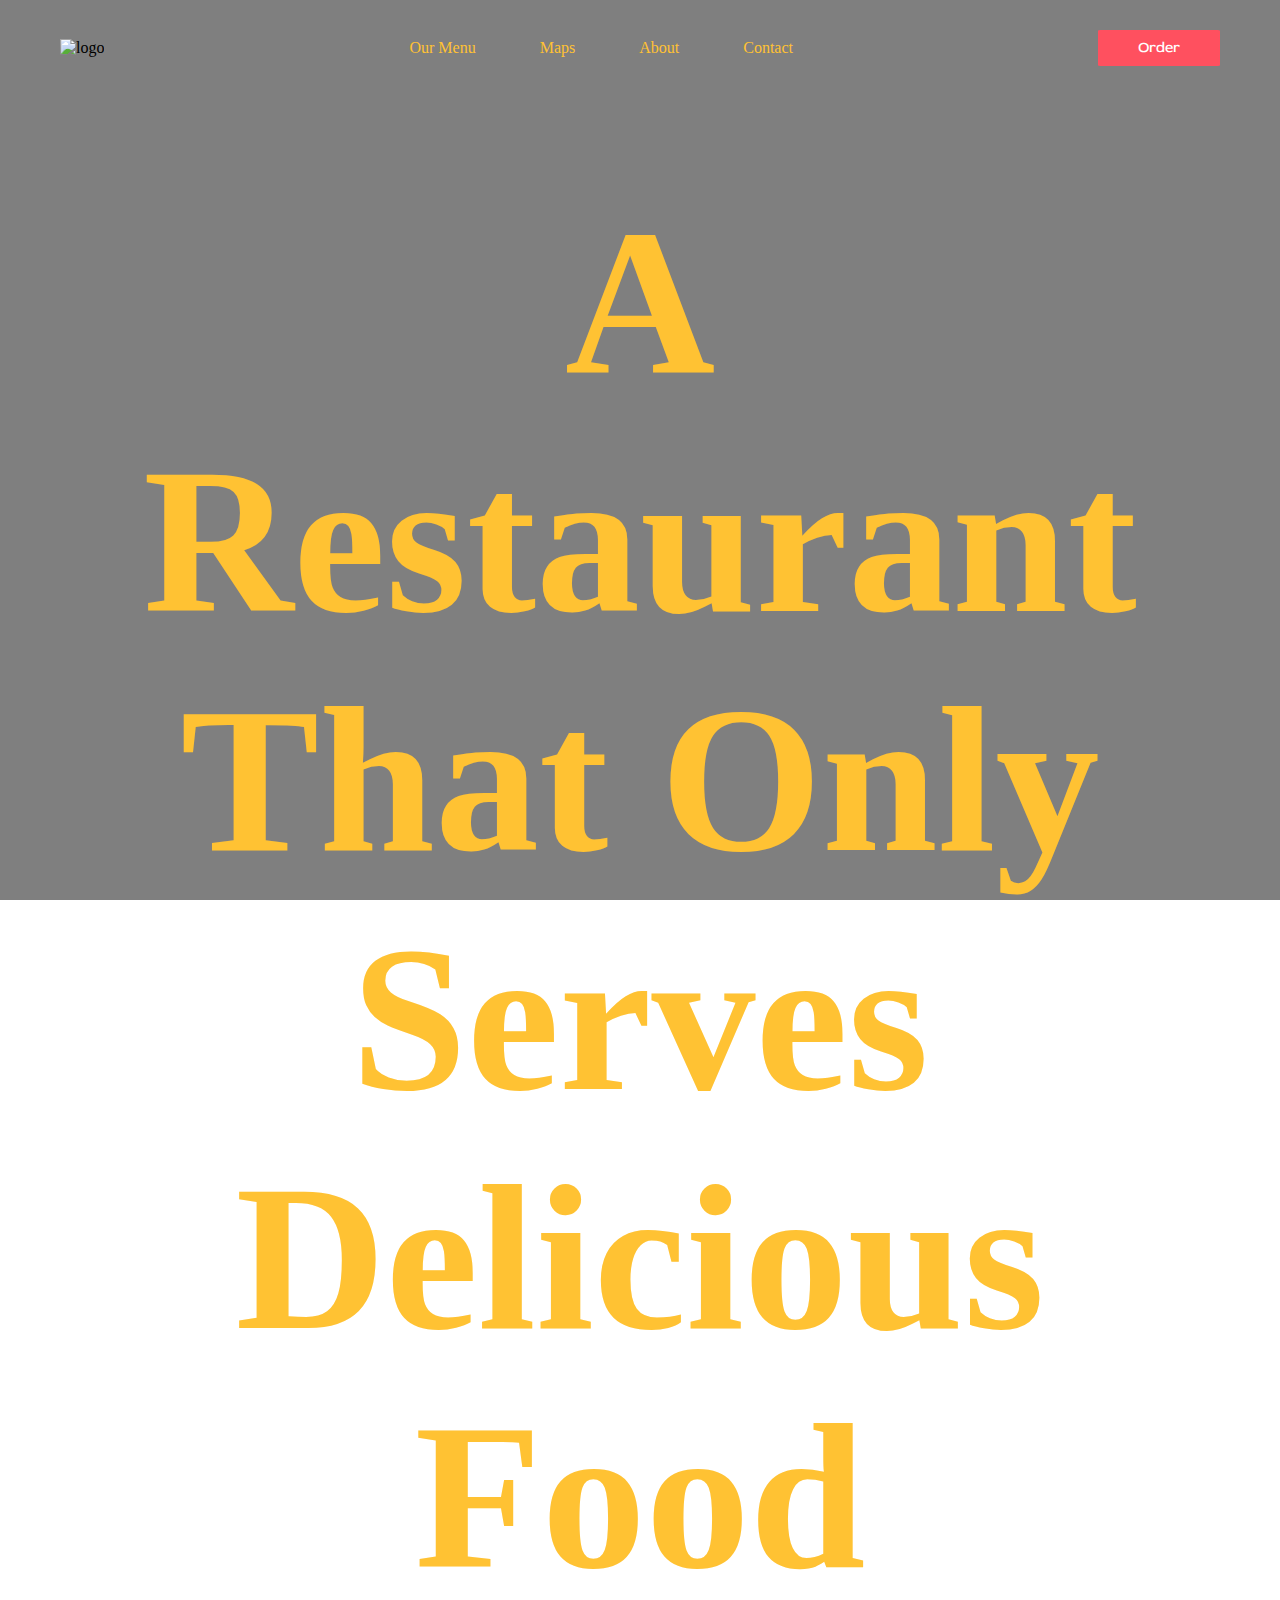
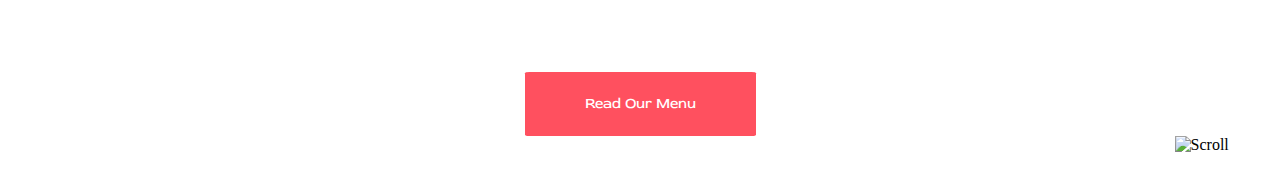
==== index.html @ 2f58c25a "pw assignment 3 feb" ====
<!DOCTYPE html>
<html lang="en">
<head>
  <meta charset="UTF-8">
  <meta name="viewport" content="width=device-width, initial-scale=1.0">
  <title>Project 3</title>
  <link rel="stylesheet" href="style.css">
<!-- Red Rose Font -->
<link rel="preconnect" href="https://fonts.googleapis.com" />
<link rel="preconnect" href="https://fonts.gstatic.com" crossorigin />
<link
  href="https://fonts.googleapis.com/css2?family=Red+Rose:wght@300;400;500;600;700&display=swap"
  rel="stylesheet"
/>
</head>
<body>
  <!-- project start -->
  <div class="container">
    <!-- section -->
    <section aria-label="navbar">
      <nav class="navbar">
        <div class="logo">
          <img src="image/white-logo.png" alt="logo">
        </div>
        <div class="list">
          <ul>
            <li class="list-item">Our Menu</li>
            <li class="list-item">Maps</li>
            <li class="list-item">About</li>
            <li class="list-item">Contact</li>
          </ul>
        </div>
          <button class="button-small">Order</button>
      </nav>
    </section>
    <!-- hero section -->
    <section aria-label="hero">
      <div class="hero">
        <div class="hero-heading">
          <h1>A Restaurant That Only Serves Delicious Food</h1>
        </div>
          <button class="button-large">Read Our Menu</button>
        <div class="bottom">
          <img src="image/scrool.png" alt="Scroll ">
        </div>
      </div>
    </section>
  </div>
</body>
</html>
---- style.css ----
*{
  padding: 0;
  margin: 0;
  box-sizing: border-box;
}
body{
  height: 100%;
  width: 100%;
  background-image:linear-gradient(rgba(0,0,0,0.5),rgba(0,0,0,0.5)) ,url(image/pexels-maxyne-barcel-10402282\ 1.png);
  /* filter: brightness(0.5); */
  background-size: cover;
  background-attachment: fixed;
  border-radius: 5%;
}
.navbar{
  display: flex;
  justify-content: space-between;
  align-items: center;
  /* line-height: 20px; */
  padding: 0 60px 0 60px;
  margin-top: 30px;
}
.logo{
  cursor: pointer;
}
ul{
  display: flex;
  align-items: center;
  font-style: none;
  gap: 64px;
  color: #ffc233;
}
ul li{
  text-decoration: none;
  list-style: none;
}
.button-small{
  padding: 3px 40px;
  font-weight: 700px;
  background-color: #ff505f;
  border: none;
  color: white;
  border-radius: 2%;
  font-size: 15px;
  line-height: 30px;
  font-style: normal;
  cursor: pointer;
  font-family: "Red Rose";
}
.hero {
  max-width: 1100px;
  margin: 0 auto;
  text-align: center;
  margin-top: 117px;
}
.hero-heading{
  font-size: 104px;
  font-weight: 300;
  color: #ffc233;
}

 .button-large{
  padding: 12px 60px;
  font-weight: 500px;
  background-color: #ff505f;
  font-family: "Red Rose";
  border: none;
  color: white;
  border-radius: 2%;
  font-size: 15px;
  line-height: 40px;
  font-style: normal;
  cursor: pointer;
  margin-top: 5%;
} 
.bottom{
  position: absolute;
  padding-bottom: 20px;
  right: 4%;
}
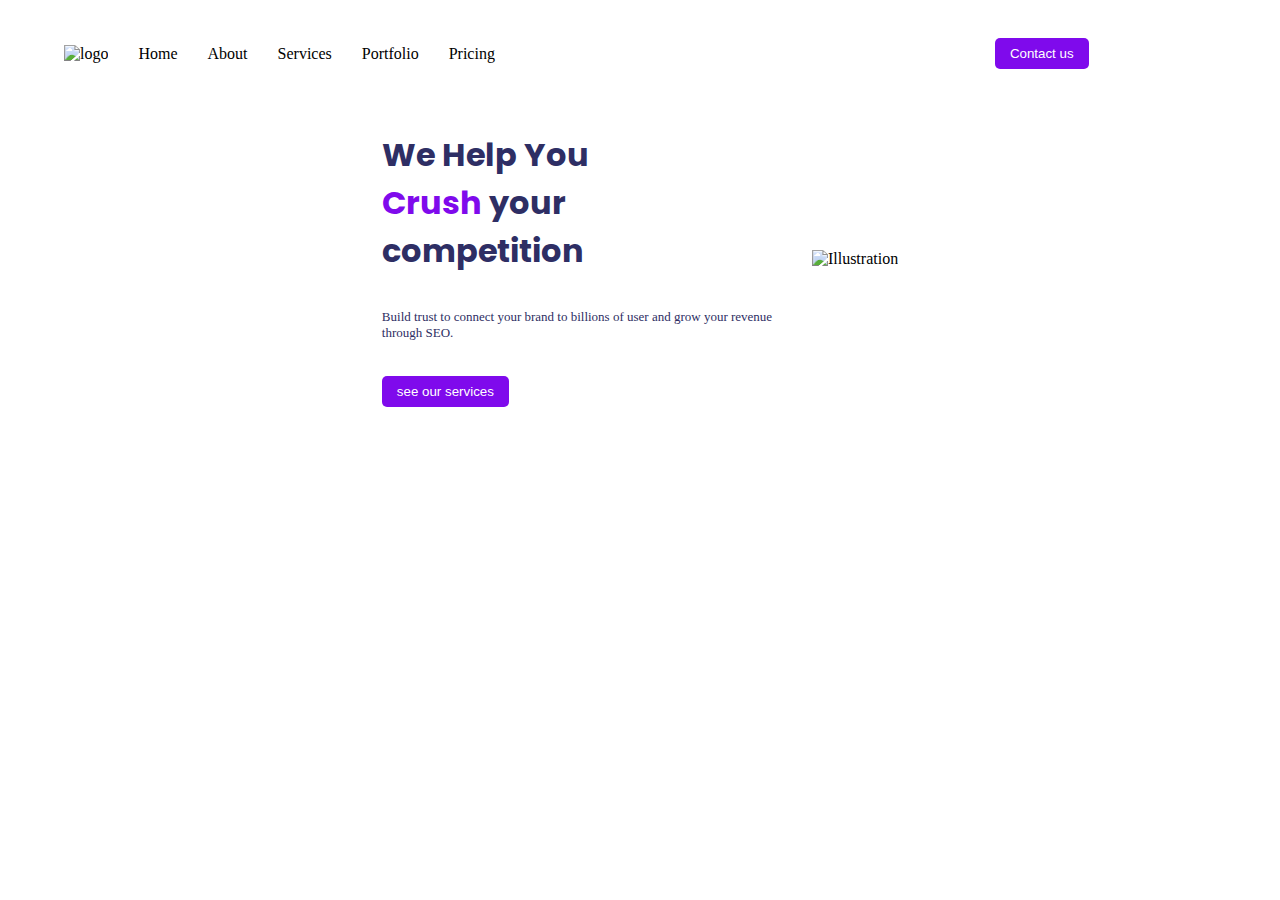
==== commit 1b2c2f36: "pw assignment 4 feb" ====
--- a/index.html
+++ b/index.html
@@ -1,50 +1,53 @@
 <!DOCTYPE html>
 <html lang="en">
 <head>
-  <meta charset="UTF-8">
-  <meta name="viewport" content="width=device-width, initial-scale=1.0">
-  <title>Project 3</title>
-  <link rel="stylesheet" href="style.css">
-<!-- Red Rose Font -->
-<link rel="preconnect" href="https://fonts.googleapis.com" />
-<link rel="preconnect" href="https://fonts.gstatic.com" crossorigin />
-<link
-  href="https://fonts.googleapis.com/css2?family=Red+Rose:wght@300;400;500;600;700&display=swap"
-  rel="stylesheet"
-/>
+    <meta charset="UTF-8">
+    <meta name="viewport" content="width=device-width, initial-scale=1.0">
+    <title>project4</title>
+    <link rel="stylesheet" href="style.css">
+    <!-- font -->
+    <!-- Font -->
+    <link rel="preconnect" href="https://fonts.googleapis.com" />
+    <link rel="preconnect" href="https://fonts.gstatic.com" crossorigin />
+    <link
+      href="https://fonts.googleapis.com/css2?family=Poppins:wght@200;300;400;500;600;700;800&display=swap"
+      rel="stylesheet"
 </head>
 <body>
-  <!-- project start -->
-  <div class="container">
-    <!-- section -->
-    <section aria-label="navbar">
-      <nav class="navbar">
-        <div class="logo">
-          <img src="image/white-logo.png" alt="logo">
-        </div>
-        <div class="list">
-          <ul>
-            <li class="list-item">Our Menu</li>
-            <li class="list-item">Maps</li>
-            <li class="list-item">About</li>
-            <li class="list-item">Contact</li>
-          </ul>
-        </div>
-          <button class="button-small">Order</button>
-      </nav>
-    </section>
+    <!-- project start -->
+    <head>
+        <nav>
+            <div>
+               <ul class="list">
+                <li> <img src="image/Logo (1).png" alt="logo" class=".logo"></li>
+                <li>Home</li>
+                <li>About</li>
+                <li>Services</li>
+                <li>Portfolio</li>
+                <li>Pricing</li>
+               </ul>
+           
+            </div>
+            <div>
+             <button class="button-head" >Contact us</button>
+            </div>
+        </nav>
+    </head>
     <!-- hero section -->
-    <section aria-label="hero">
-      <div class="hero">
-        <div class="hero-heading">
-          <h1>A Restaurant That Only Serves Delicious Food</h1>
-        </div>
-          <button class="button-large">Read Our Menu</button>
-        <div class="bottom">
-          <img src="image/scrool.png" alt="Scroll ">
-        </div>
-      </div>
-    </section>
-  </div>
+    <main class="hero">
+         <!-- left hero section  -->
+    <!-- right hero section -->
+    <div class="left-hero-section">
+        <h1 class="hero-header">We Help You <br><span>Crush </span> your <br> competition</h1>
+        <p>Build trust to connect your brand to billions of user and grow your revenue through SEO.</p>
+        <button class="button-hero">see our services</button>
+    </div>
+    <div class="right-hero-section">
+        <img src="image/Header Illustration.png" alt="Illustration">
+
+    </div>
+    </main>
+   
+    
 </body>
 </html>--- a/style.css
+++ b/style.css
@@ -1,81 +1,53 @@
 *{
-  padding: 0;
-  margin: 0;
-  box-sizing: border-box;
+    margin: 0;
+    padding: 0;
+    box-sizing: border-box;
 }
-body{
-  height: 100%;
-  width: 100%;
-  background-image:linear-gradient(rgba(0,0,0,0.5),rgba(0,0,0,0.5)) ,url(image/pexels-maxyne-barcel-10402282\ 1.png);
-  /* filter: brightness(0.5); */
-  background-size: cover;
-  background-attachment: fixed;
-  border-radius: 5%;
+nav{
+    /* height: 100vh;
+    width: 100vw; */
+    display: flex;
+    align-items: center;
+    padding: 3% 5%;
 }
-.navbar{
-  display: flex;
-  justify-content: space-between;
-  align-items: center;
-  /* line-height: 20px; */
-  padding: 0 60px 0 60px;
-  margin-top: 30px;
+nav ul{
+    display: flex;
+    align-items: center;
+    list-style: none;
+    gap: 30px;
+    font-weight: 400;
 }
-.logo{
-  cursor: pointer;
+button{
+    padding: 8px 15px;
+    border: none;
+    background-color: rgb(127, 10, 236);
+    color: white;
+    border-radius: 5px;
 }
-ul{
-  display: flex;
-  align-items: center;
-  font-style: none;
-  gap: 64px;
-  color: #ffc233;
+.button-head{
+   margin-left: 500px;
 }
-ul li{
-  text-decoration: none;
-  list-style: none;
+main{
+    display: flex;
+    align-items: center;
+    justify-content: center;
+    padding: 3px 8% 14% 8%;
+
 }
-.button-small{
-  padding: 3px 40px;
-  font-weight: 700px;
-  background-color: #ff505f;
-  border: none;
-  color: white;
-  border-radius: 2%;
-  font-size: 15px;
-  line-height: 30px;
-  font-style: normal;
-  cursor: pointer;
-  font-family: "Red Rose";
+.left-hero-section{
+    width: 40%;
+    font-weight: 100;
+    color: rgb(46, 46, 100);
 }
-.hero {
-  max-width: 1100px;
-  margin: 0 auto;
-  text-align: center;
-  margin-top: 117px;
+.left-hero-section h1{
+    /* font-size: 30px; */
+    margin-top: 20px;
+    font-family: "Poppins";
 }
-.hero-heading{
-  font-size: 104px;
-  font-weight: 300;
-  color: #ffc233;
+.left-hero-section h1 span{
+    color:rgb(127, 10, 236);
 }
-
- .button-large{
-  padding: 12px 60px;
-  font-weight: 500px;
-  background-color: #ff505f;
-  font-family: "Red Rose";
-  border: none;
-  color: white;
-  border-radius: 2%;
-  font-size: 15px;
-  line-height: 40px;
-  font-style: normal;
-  cursor: pointer;
-  margin-top: 5%;
-} 
-.bottom{
-  position: absolute;
-  padding-bottom: 20px;
-  right: 4%;
+.left-hero-section p{
+    margin: 8%  0;
+    font-size: 13px;
 }
-
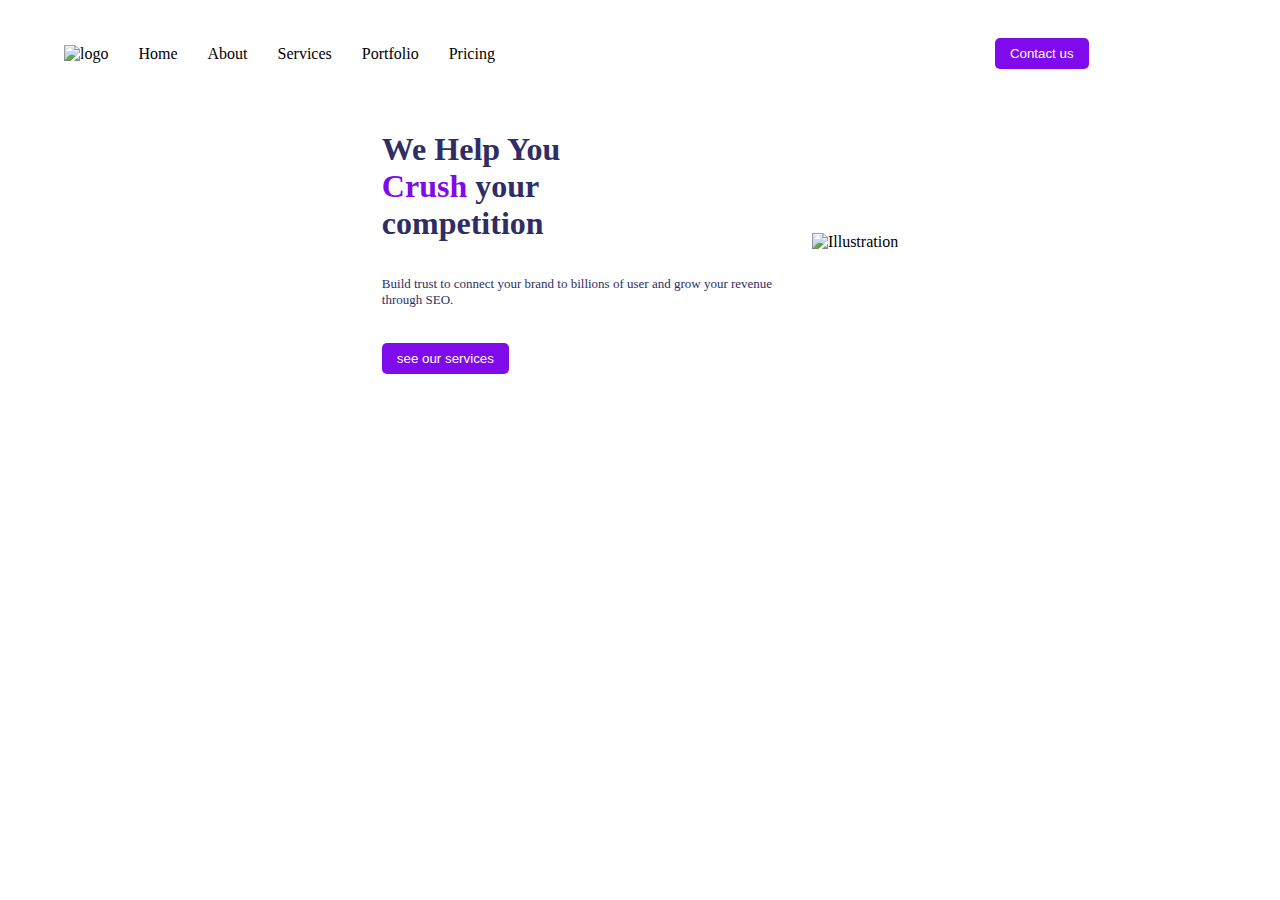
==== commit 3a355e67: "pw assignment 4 feb" ====
--- a/index.html
+++ b/index.html
@@ -6,12 +6,6 @@
     <title>project4</title>
     <link rel="stylesheet" href="style.css">
     <!-- font -->
-    <!-- Font -->
-    <link rel="preconnect" href="https://fonts.googleapis.com" />
-    <link rel="preconnect" href="https://fonts.gstatic.com" crossorigin />
-    <link
-      href="https://fonts.googleapis.com/css2?family=Poppins:wght@200;300;400;500;600;700;800&display=swap"
-      rel="stylesheet"
 </head>
 <body>
     <!-- project start -->
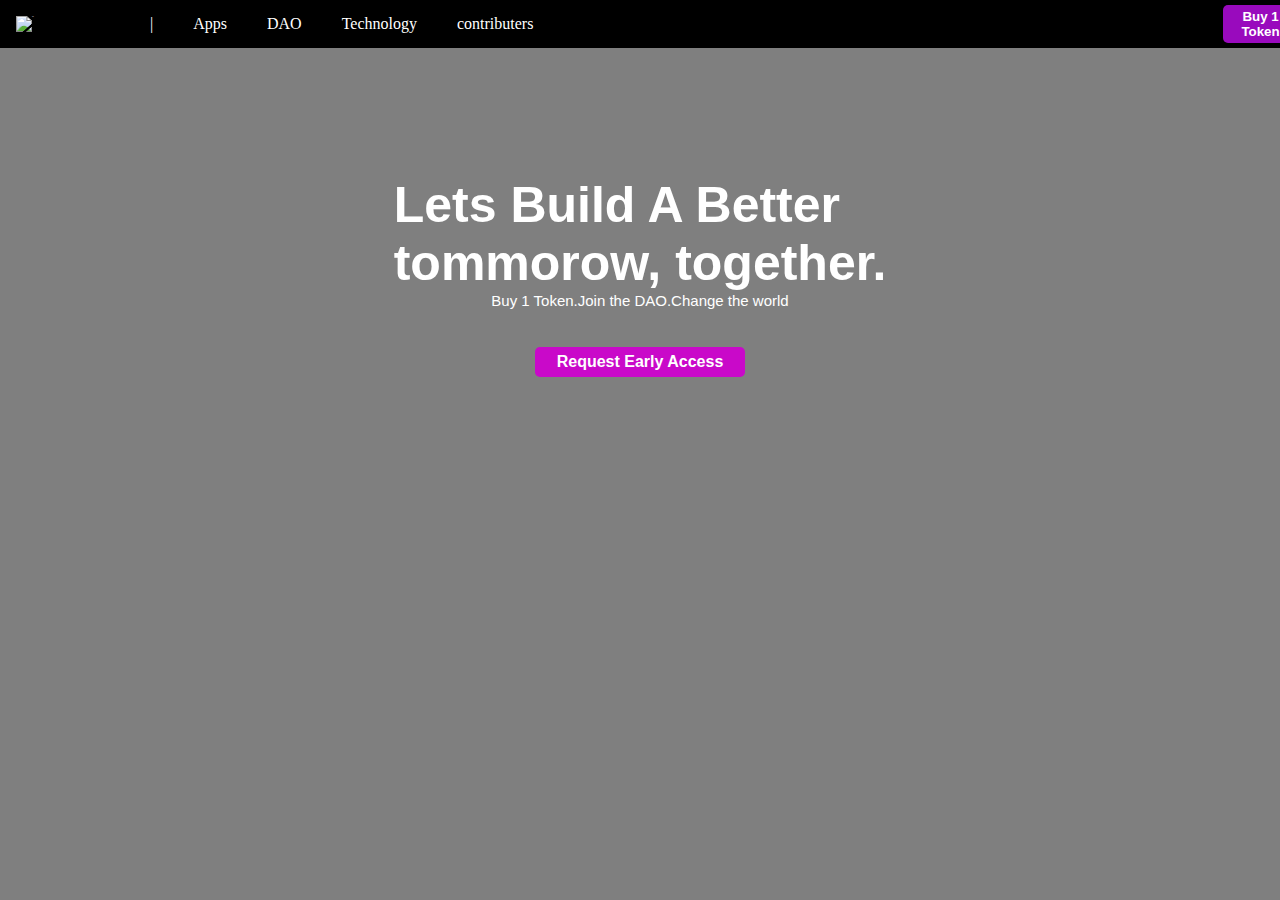
==== commit da8b0244: "pw assignment 5 feb." ====
--- a/index.html
+++ b/index.html
@@ -3,45 +3,32 @@
 <head>
     <meta charset="UTF-8">
     <meta name="viewport" content="width=device-width, initial-scale=1.0">
-    <title>project4</title>
+    <title>project5</title>
     <link rel="stylesheet" href="style.css">
-    <!-- font -->
 </head>
 <body>
-    <!-- project start -->
-    <head>
-        <nav>
+    <!-- start project -->
+    <header>
+        <nav class="navbar">
             <div>
-               <ul class="list">
-                <li> <img src="image/Logo (1).png" alt="logo" class=".logo"></li>
-                <li>Home</li>
-                <li>About</li>
-                <li>Services</li>
-                <li>Portfolio</li>
-                <li>Pricing</li>
-               </ul>
-           
-            </div>
-            <div>
-             <button class="button-head" >Contact us</button>
+                <ul>
+                    <li><img src="image/white-logo (1).png" alt="logo" class="logo">  </li>
+                    <li class="line">|</li>
+                    <li>Apps</li>
+                    <li>DAO</li>
+                    <li>Technology</li>
+                    <li>contributers</li>
+                    <li><button class="button-head">Buy 1 Token</button> </li>
+                </ul>
             </div>
         </nav>
-    </head>
-    <!-- hero section -->
-    <main class="hero">
-         <!-- left hero section  -->
-    <!-- right hero section -->
-    <div class="left-hero-section">
-        <h1 class="hero-header">We Help You <br><span>Crush </span> your <br> competition</h1>
-        <p>Build trust to connect your brand to billions of user and grow your revenue through SEO.</p>
-        <button class="button-hero">see our services</button>
-    </div>
-    <div class="right-hero-section">
-        <img src="image/Header Illustration.png" alt="Illustration">
-
-    </div>
+    </header>
+    <!-- hero-->
+    <main>
+        <h1>Lets Build A Better <br>tommorow, together.</h1>
+        <p>Buy 1 Token.Join the DAO.Change the world </p>
+        <button class="button-main">Request Early Access</button>
     </main>
-   
     
 </body>
 </html>--- a/style.css
+++ b/style.css
@@ -3,51 +3,79 @@
     padding: 0;
     box-sizing: border-box;
 }
-nav{
-    /* height: 100vh;
-    width: 100vw; */
+body{
+    height: 100%;
+    width: 100%;
+    background-image:linear-gradient(rgba(0,0,0,0.5), rgba(0,0,0,0.5)) ,url(image/bg.png);
+    background-position: cover;
+    background-attachment: fixed;
+}
+header{
     display: flex;
     align-items: center;
-    padding: 3% 5%;
+    padding: 5px 10px ;
+    background-color: black;
 }
-nav ul{
+.navbar ul{
     display: flex;
     align-items: center;
+    /* justify-content: space-around; */
+    gap: 40px;
+    color: white;
+}
+.navbar ul li{
     list-style: none;
-    gap: 30px;
-    font-weight: 400;
+    display: flex;
+    align-items: center;
 }
-button{
-    padding: 8px 15px;
+.logo{
+    font-size: 1px;
+    width: 100px;
+    padding: 3px 6px;
+}
+.navbar ul li button{
+    padding: 4px 18px;
+    width: fit-content;
+    gap: 50px;
+    background-color:rgba(198, 13, 245, 0.774);
     border: none;
-    background-color: rgb(127, 10, 236);
+    border-radius: 5px;
+    font-weight: 600;
     color: white;
-    border-radius: 5px;
+    margin-left: 650px;
 }
-.button-head{
-   margin-left: 500px;
-}
+/* 
+.navbar ul .line{
+    height: 5%;
+    padding: 0 10px;
+} */
+
 main{
     display: flex;
     align-items: center;
+    flex-direction: column;
     justify-content: center;
-    padding: 3px 8% 14% 8%;
+    padding-top: 10%;
+    font-family: Verdana, Geneva, Tahoma, sans-serif;
+    color: white;
+}
+    
+    main h1{
+        font-size: 50px;
+        font-weight: bold;
+    }
+    main p{
+        font-size: 15px;
+    }
 
-}
-.left-hero-section{
-    width: 40%;
-    font-weight: 100;
-    color: rgb(46, 46, 100);
-}
-.left-hero-section h1{
-    /* font-size: 30px; */
-    margin-top: 20px;
-    font-family: "Poppins";
-}
-.left-hero-section h1 span{
-    color:rgb(127, 10, 236);
-}
-.left-hero-section p{
-    margin: 8%  0;
-    font-size: 13px;
-}
+    main button{
+        padding: 6px 22px;
+        border: none;
+        font-size: 16px;
+        background-color: rgb(201, 9, 201);
+        border-radius: 5px;
+        margin-top: 3%;
+        color: white;
+        font-weight: 600;
+    }
+    
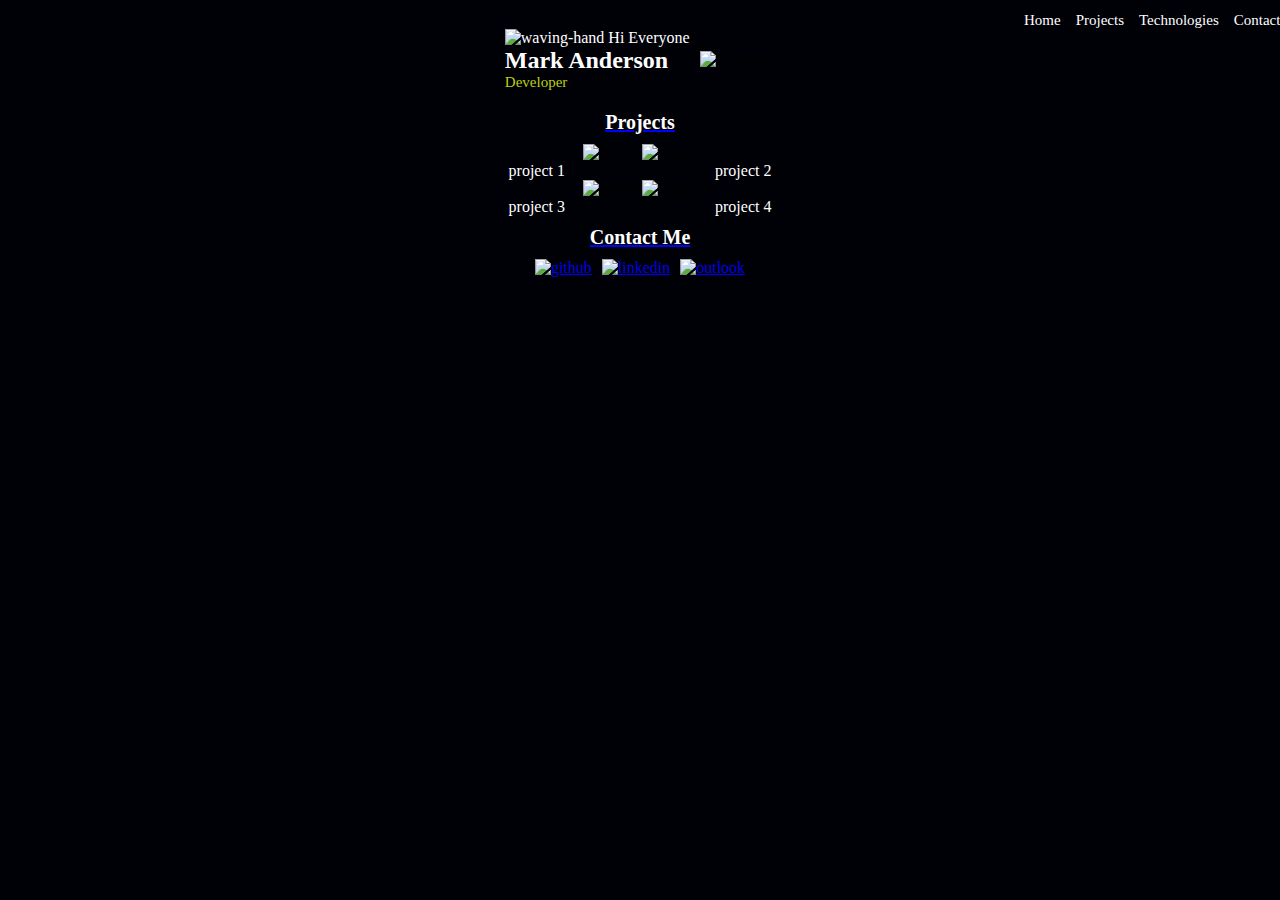
==== commit 708f2db1: "pw assignment 10 feb." ====
--- a/index.html
+++ b/index.html
@@ -3,32 +3,63 @@
 <head>
     <meta charset="UTF-8">
     <meta name="viewport" content="width=device-width, initial-scale=1.0">
-    <title>project5</title>
+    <title>project 7</title>
+    <!-- css -->
     <link rel="stylesheet" href="style.css">
 </head>
 <body>
-    <!-- start project -->
+    <!-- statrt-->
+    <!-- header -->
     <header>
         <nav class="navbar">
+            <ul>
+                <li><a href="#">Home</a></li>
+                <li><a href="#">Projects</a></li>
+                <li><a href="#">Technologies</a></li>
+                <li><a href="#">Contact</a></li>
+            </ul>
             <div>
-                <ul>
-                    <li><img src="image/white-logo (1).png" alt="logo" class="logo">  </li>
-                    <li class="line">|</li>
-                    <li>Apps</li>
-                    <li>DAO</li>
-                    <li>Technology</li>
-                    <li>contributers</li>
-                    <li><button class="button-head">Buy 1 Token</button> </li>
-                </ul>
+                <img src="image/hambrger.png" alt="menu">
             </div>
+            <div class="center">
+            <div class="left">
+                <span class="intro-line-1"><img src="image/waving-hand.png" alt="waving-hand" height="20px" width="20px"> Hi Everyone</span>
+                <h2  class="intro-line-2">Mark Anderson</h2>
+                <span><p  class="intro-line-2">Developer</p></span>
+            </div>
+            <div class="right">
+                <img src="image/pc-image.png" alt="pc-image" height="300px" width="300px">
+            </div>
+        </div>
         </nav>
     </header>
-    <!-- hero-->
+    <!-- hero-section -->
     <main>
-        <h1>Lets Build A Better <br>tommorow, together.</h1>
-        <p>Buy 1 Token.Join the DAO.Change the world </p>
-        <button class="button-main">Request Early Access</button>
+        <div class="main">
+            <h4 class="underlined">Projects</h4>
+            <div class="first2image">
+                <img src="image/image.png" alt="image" > 
+                <img src="image/image.png" alt="image" >
+            </div>
+             <div class="text"><p>project 1</p><p> project 2 </p></div>
+            <div class="first2image"><img src="image/image.png" alt="image" >
+                <img src="image/image.png" alt="image" >
+            </div>
+            <div class="text"><p>project 3</p><p> project 4 </p></div>
+        </div>
     </main>
+    <footer>
+        <div class="footer">
+        <div><h4 class="underlined">Contact Me</h4></div>
+        <div>
+        <ul class="horizontal-divider-contact">
+            <li><a href="#"><img src="image/github.png" alt="github" ></a></li>
+            <li><a href="#"><img src="image/linkedin.png" alt="linkedin"></a></li>
+            <li><a href="#"> <img src="image/outlook.png" alt="outlook"></a></li>
+        </ul>
+    </div>
+    </div>
+    </footer>
     
 </body>
 </html>--- a/style.css
+++ b/style.css
@@ -2,80 +2,167 @@
     margin: 0;
     padding: 0;
     box-sizing: border-box;
+    background-color: rgb(0, 0, 7);
 }
-body{
-    height: 100%;
-    width: 100%;
-    background-image:linear-gradient(rgba(0,0,0,0.5), rgba(0,0,0,0.5)) ,url(image/bg.png);
-    background-position: cover;
-    background-attachment: fixed;
+img:hover{
+    cursor: pointer;
 }
-header{
+img[alt="menu"]{
+    width: 20px;
+    display: none;
+}
+nav ul{
+    display: flex;
+    padding-right:1px;
+    padding-top: 2px;
+    padding-left: 80%;
+    gap: 15px;
+    margin-top: 9px;
+
+}
+nav ul li{
+    list-style: none;
+}
+nav ul li a{
+    text-decoration: none;
+    color: white;
+    font-size: 15px;
+    
+}
+nav ul li a:hover{
+
+    background-color:blue;
+    text-decoration: underline;
+    border-radius: 30%;
+}
+nav .center{
     display: flex;
     align-items: center;
-    padding: 5px 10px ;
-    background-color: black;
+    justify-content: center;
 }
-.navbar ul{
-    display: flex;
-    align-items: center;
-    /* justify-content: space-around; */
-    gap: 40px;
+nav .center .left{
     color: white;
+    padding-right: 10px;
 }
-.navbar ul li{
-    list-style: none;
-    display: flex;
-    align-items: center;
+nav .center .left p{
+    color:rgb(188, 207, 18);
+    font-size: 15px;
+    font-weight: 500;
 }
-.logo{
-    font-size: 1px;
-    width: 100px;
-    padding: 3px 6px;
-}
-.navbar ul li button{
-    padding: 4px 18px;
-    width: fit-content;
-    gap: 50px;
-    background-color:rgba(198, 13, 245, 0.774);
-    border: none;
-    border-radius: 5px;
-    font-weight: 600;
-    color: white;
-    margin-left: 650px;
-}
-/* 
-.navbar ul .line{
-    height: 5%;
-    padding: 0 10px;
-} */
-
-main{
+main .main{
     display: flex;
     align-items: center;
     flex-direction: column;
+}
+main .main img{
+    height: 200px;
+    width: 200px;
+}
+main .main h4{ 
+    color:white;
+    padding-top: 20px;
+    padding-bottom: 10px;
+}
+.underlined {
+    text-decoration: underline;
+    text-decoration-color: blue; 
+    font-size: 20px;
+  }
+  main .main .text{
+    display: flex;
+    align-items: center;
     justify-content: center;
-    padding-top: 10%;
-    font-family: Verdana, Geneva, Tahoma, sans-serif;
+    gap:150px;
+  }
+
+main .main p{
     color: white;
+    
 }
-    
-    main h1{
-        font-size: 50px;
-        font-weight: bold;
+.footer{
+    display: flex;
+    align-items: center;
+    justify-content: center;
+    flex-direction: column;
+}
+.footer h4{
+    color: white;
+    padding-top: 10px;
+}
+.footer ul{
+    display: flex;
+    align-items: center;
+    gap: 10px;
+}
+.footer ul li{
+    list-style: none;
+    padding-top: 10px;
+    padding-bottom: 10px;
+  
+}
+.footer ul li img{
+    height: 15px;
+    width: 15px;
+}
+@media screen and (max-width: 576px) {
+    nav ul{
+        display: none;
     }
-    main p{
-        font-size: 15px;
+    img[alt="menu"]{
+        display: block;
     }
+    .center{
+        display: flex;
+        flex-direction: column;
+    }
+    img[alt="pc-image"]{
+        width: 60vw;
+    }
+    .intro-line-1{
+        display: flex;
+        flex-direction: column;
+        justify-content: center;
+        align-items: center;
+        gap: 10px;
+        font-size: 20px;
+    }
+    .intro-line-2 h1{
+        font-size: 40px;
+    }
+    .intro-line-2 h2{
+        font-size: 25px;
+        text-align: center;
+    }
+    .main{
+        display: grid;
+        grid-template-columns: 1fr;
+        align-items: center;
+        justify-content: center;
+        row-gap: 20px;
+        column-gap: 20px; 
+    }
+    img[alt="waving-hand"]{
+        height: 45px;
+    }
+    img[alt="pc-image"]{
+        width: 30vw;
+    }
+    img[alt="image"]{
+        width: 20vw;
+    }
+    .main h4{
+        font-size: 35px;
+    }
+    footer div h4{
+        font-size: 35px;
+    }
+    /* .horizontal-divider-contact{
+        height: 10px;
+        width: 180px;
+        background-color: blue;
+        border-radius: 20px;
+        margin-bottom: 20px;
+    }
+     */
 
-    main button{
-        padding: 6px 22px;
-        border: none;
-        font-size: 16px;
-        background-color: rgb(201, 9, 201);
-        border-radius: 5px;
-        margin-top: 3%;
-        color: white;
-        font-weight: 600;
-    }
-    
+}